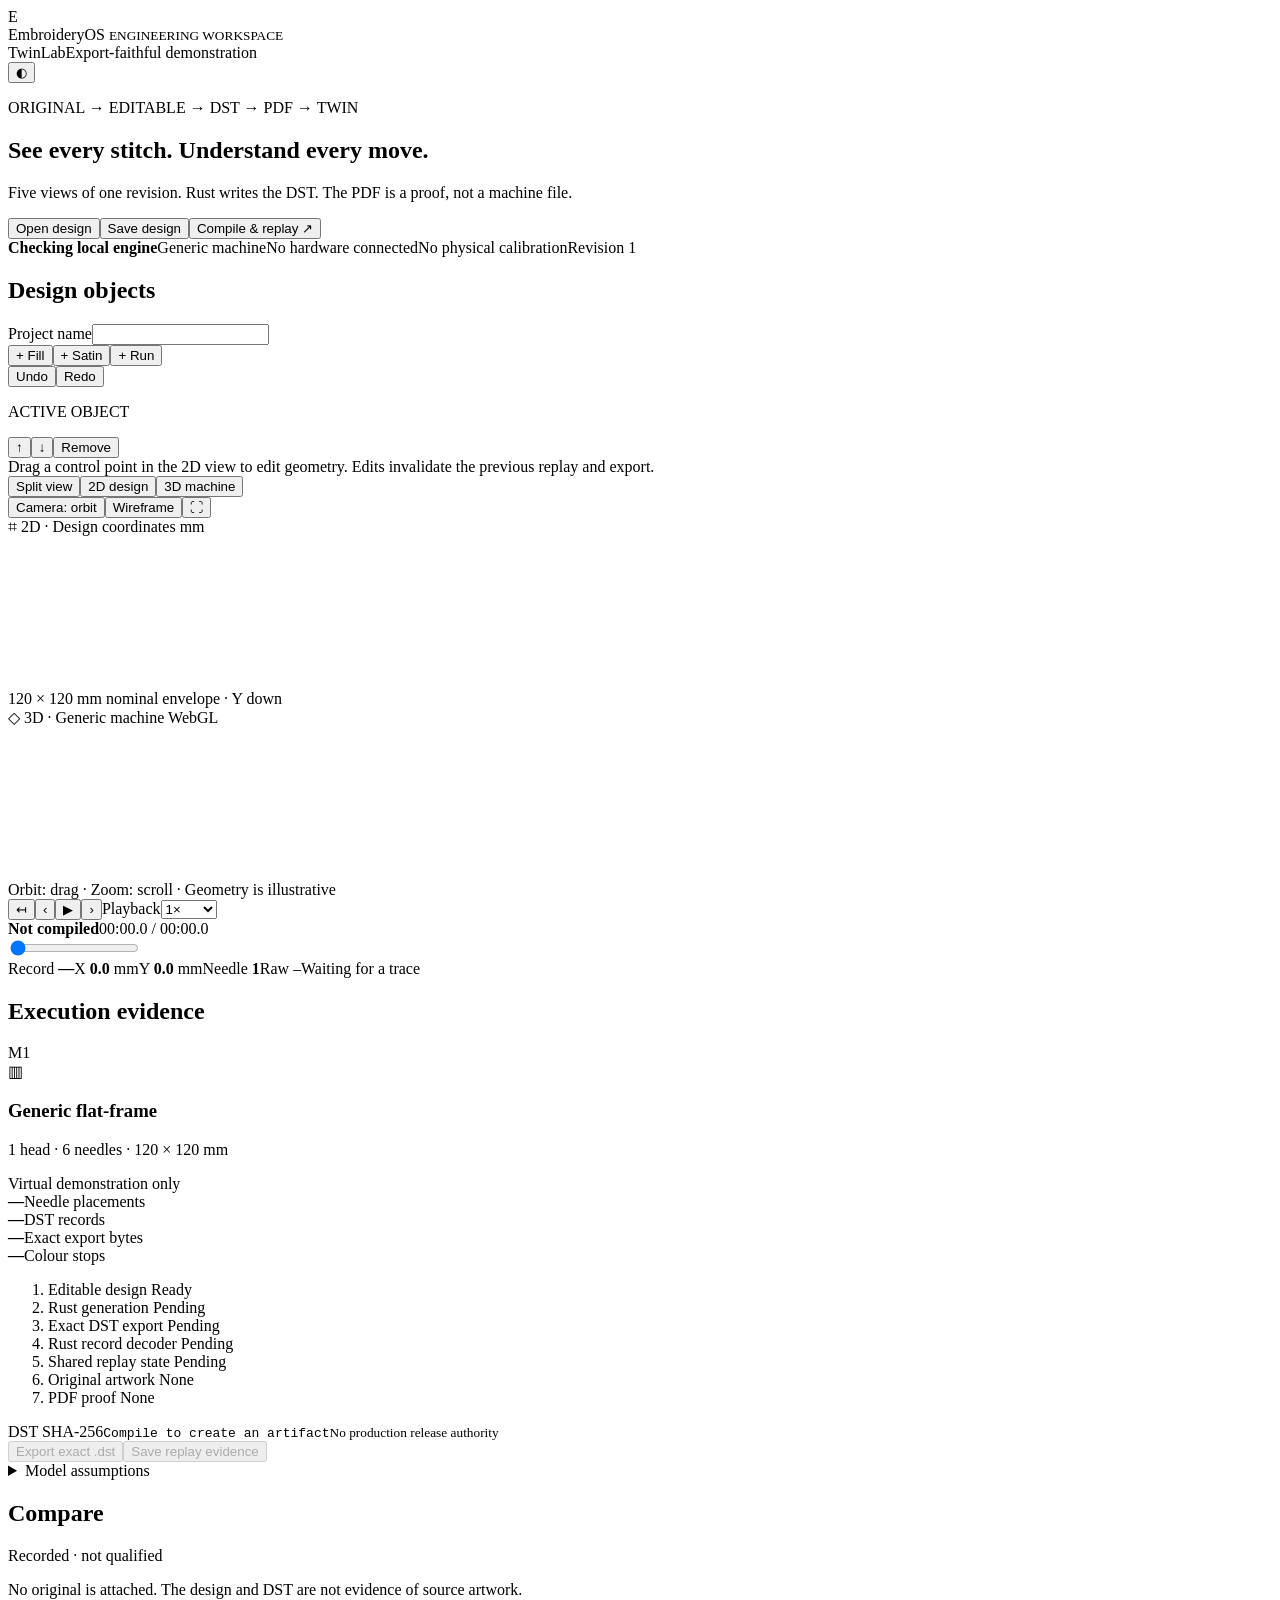
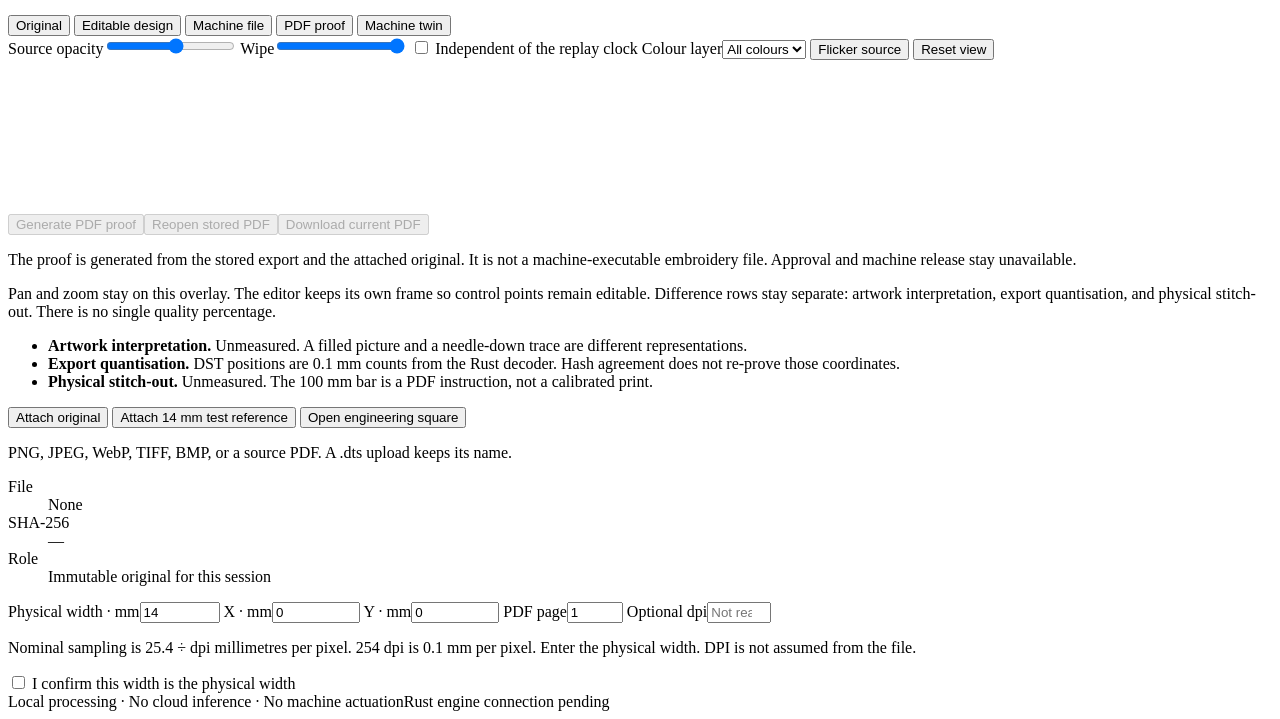
==== apps/twinlab/public/index.html @ 4ea98f9a "Add the studio, TwinLab replay, and Compare workspace. Rust remains the only stitch and DST authorit" ====
<!doctype html><html lang="en"><head><meta charset="utf-8"><meta name="viewport" content="width=device-width,initial-scale=1"><meta name="description" content="Local comparison of an original, the editable design, the exact DST, a PDF proof, and the machine twin. No machine is connected."><meta name="robots" content="noindex"><title>EmbroideryOS · Compare</title><link rel="icon" href="/favicon.svg"><link rel="stylesheet" href="/style.css"><script type="module" src="/app.mjs"></script></head>
<body>
<header class="topbar"><div class="brand"><span class="brand-icon">E</span><div>EmbroideryOS <small>ENGINEERING WORKSPACE</small></div></div><nav aria-label="Workspace"><span class="active-nav">TwinLab</span><span class="muted">Export-faithful demonstration</span></nav><button id="theme" title="Change appearance" aria-label="Toggle dark appearance">◐</button></header>
<main>
<section class="page-heading"><div><p class="eyebrow">ORIGINAL → EDITABLE → DST → PDF → TWIN</p><h1>See every stitch. Understand every move.</h1><p class="subtitle">Five views of one revision. Rust writes the DST. The PDF is a proof, not a machine file.</p></div><div class="heading-actions"><button id="open">Open design</button><button id="save">Save design</button><button id="compile" class="primary">Compile & replay <span>↗</span></button></div></section>
<section class="statusbar" aria-label="Execution status"><span class="status-dot"></span><strong id="mode">Checking local engine</strong><span>Generic machine</span><span>No hardware connected</span><span>No physical calibration</span><span id="revision" class="push-right">Revision 1</span></section>
<div id="message" role="status" aria-live="polite"></div>
<div class="workspace">
<aside class="panel objects-panel"><div class="panel-heading"><h2>Design objects</h2><span id="object-count" class="counter"></span></div><label class="field">Project name<input id="name" maxlength="16" autocomplete="off"></label><div id="objects" role="list" aria-label="Design objects"></div><div class="add-row"><button id="add-fill">+ Fill</button><button id="add-satin">+ Satin</button><button id="add-running">+ Run</button></div><div class="edit-tools"><button id="undo">Undo</button><button id="redo">Redo</button></div><div class="section-rule"></div><p class="eyebrow">ACTIVE OBJECT</p><div id="inspector"></div><div class="object-actions"><button id="up" aria-label="Move object earlier">↑</button><button id="down" aria-label="Move object later">↓</button><button id="remove">Remove</button></div><div class="note">Drag a control point in the 2D view to edit geometry. Edits invalidate the previous replay and export.</div></aside>
<section class="canvas-panel panel"><div class="canvas-toolbar"><div class="segmented" role="group" aria-label="View mode"><button data-view="split" class="chosen">Split view</button><button data-view="2d">2D design</button><button data-view="3d">3D machine</button></div><div class="toolbar-right"><button id="camera" title="Cycle 3D camera">Camera: orbit</button><button id="wire" aria-pressed="false">Wireframe</button><button id="fullscreen" aria-label="Open canvas fullscreen">⛶</button></div></div><div id="viewports" class="viewports split"><div id="view2d" class="viewport"><div class="view-label"><span class="view-symbol">⌗</span> 2D · Design coordinates <span class="view-unit">mm</span></div><canvas id="design-canvas" aria-label="2D embroidery design with editable control points" tabindex="0"></canvas><div class="viewport-note">120 × 120 mm nominal envelope · Y down</div></div><div id="view3d" class="viewport"><div class="view-label"><span class="view-symbol">◇</span> 3D · Generic machine <span class="view-unit">WebGL</span></div><canvas id="machine-canvas" aria-label="Interactive 3D embroidery machine; drag to orbit and scroll to zoom" tabindex="0"></canvas><div id="gl-warning" class="gl-warning" hidden></div><div class="viewport-note">Orbit: drag · Zoom: scroll · Geometry is illustrative</div></div></div><div class="transport"><div class="play-controls"><button id="start" aria-label="Rewind to start">↤</button><button id="back" aria-label="Previous record">‹</button><button id="play" class="primary" aria-label="Play or pause replay">▶</button><button id="next" aria-label="Next record">›</button><label class="speed-label">Playback<select id="speed" aria-label="Playback speed"><option value="0.25">0.25×</option><option value="1" selected>1×</option><option value="4">4×</option><option value="16">16×</option></select></label></div><div class="timeline"><div class="timeline-labels"><strong id="event-label">Not compiled</strong><span id="time-label">00:00.0 / 00:00.0</span></div><input id="scrub" type="range" min="0" max="1000" value="0" aria-label="Replay time"><div id="colour-stops" aria-label="Colour-stop markers"></div></div></div><div class="telemetry"><span>Record <strong id="record-value">—</strong></span><span>X <strong id="x-value">0.0</strong> mm</span><span>Y <strong id="y-value">0.0</strong> mm</span><span>Needle <strong id="needle-value">1</strong></span><span>Raw <code id="bytes-value">—</code></span><span class="push-right" id="sync-value">Waiting for a trace</span></div></section>
<aside class="panel evidence-panel"><div class="panel-heading"><h2>Execution evidence</h2><span class="tiny-tag">M1</span></div><div class="machine-card"><span class="machine-icon">▥</span><h3>Generic flat-frame</h3><p>1 head · 6 needles · 120 × 120 mm</p><span class="tag">Virtual demonstration only</span></div><div class="stats"><div><strong id="stitches-stat">—</strong><span>Needle placements</span></div><div><strong id="records-stat">—</strong><span>DST records</span></div><div><strong id="size-stat">—</strong><span>Exact export bytes</span></div><div><strong id="colours-stat">—</strong><span>Colour stops</span></div></div><ol class="pipeline" aria-label="Pipeline stages"><li id="stage-design">Editable design <span>Ready</span></li><li id="stage-rust">Rust generation <span>Pending</span></li><li id="stage-export">Exact DST export <span>Pending</span></li><li id="stage-decode">Rust record decoder <span>Pending</span></li><li id="stage-sync">Shared replay state <span>Pending</span></li><li id="stage-original">Original artwork <span>None</span></li><li id="stage-proof">PDF proof <span>None</span></li></ol><div class="hash-card"><span class="eyebrow">DST SHA-256</span><code id="hash">Compile to create an artifact</code><small id="integrity">No production release authority</small></div><button id="download" class="primary wide" disabled>Export exact .dst</button><button id="evidence" class="wide" disabled>Save replay evidence</button><details><summary>Model assumptions</summary><p>600 stitches/minute. Jump travel: 100 mm/s. Colour changes: 1 second. These are illustrative timings, not manufacturer specifications.</p><p>Raw jump records are preserved; trim signatures are not collapsed. Fabric deformation, collisions and machine acceptance are not qualified.</p></details></aside>
</div>
<section class="compare panel" aria-labelledby="compare-heading">
<div class="panel-heading"><h2 id="compare-heading">Compare</h2><span class="tiny-tag">Recorded · not qualified</span></div>
<p id="compare-status" class="compare-status">No original is attached. The design and DST are not evidence of source artwork.</p>
<div id="compare-tabs" class="segmented compare-tabs" role="tablist" aria-label="Compare views">
<button type="button" role="tab" id="tab-original" data-compare="original" aria-selected="true" aria-controls="pane-original" class="chosen">Original</button>
<button type="button" role="tab" id="tab-editable" data-compare="editable" aria-selected="false" aria-controls="pane-editable">Editable design</button>
<button type="button" role="tab" id="tab-machine" data-compare="machine" aria-selected="false" aria-controls="pane-machine">Machine file</button>
<button type="button" role="tab" id="tab-pdf" data-compare="pdf" aria-selected="false" aria-controls="pane-pdf">PDF proof</button>
<button type="button" role="tab" id="tab-twin" data-compare="twin" aria-selected="false" aria-controls="pane-twin">Machine twin</button>
</div>
<div class="compare-tools">
<label class="field">Source opacity<input id="overlay-opacity" type="range" min="0" max="100" value="55" aria-valuemin="0" aria-valuemax="100"></label>
<label class="field">Wipe<input id="overlay-wipe" type="range" min="0" max="100" value="100"></label>
<label class="check"><input id="overlay-independent" type="checkbox"> Independent of the replay clock</label>
<label class="field">Colour layer<select id="overlay-colour" aria-label="Colour layer"><option value="all">All colours</option></select></label>
<button type="button" id="overlay-flicker">Flicker source</button>
<button type="button" id="compare-reset">Reset view</button>
</div>
<canvas id="compare-canvas" aria-label="Shared millimetre overlay of the original, the editable outlines, and the decoded stitch trace" tabindex="0"></canvas>
<div class="compare-actions"><button type="button" id="proof-generate" class="primary" disabled>Generate PDF proof</button><button type="button" id="proof-reopen" disabled>Reopen stored PDF</button><button type="button" id="proof-download" disabled>Download current PDF</button></div>
<p id="proof-status" class="note">The proof is generated from the stored export and the attached original. It is not a machine-executable embroidery file. Approval and machine release stay unavailable.</p>
<p class="note">Pan and zoom stay on this overlay. The editor keeps its own frame so control points remain editable. Difference rows stay separate: artwork interpretation, export quantisation, and physical stitch-out. There is no single quality percentage.</p>
<ul class="differences">
<li><strong>Artwork interpretation.</strong> <span id="diff-art">Unmeasured. A filled picture and a needle-down trace are different representations.</span></li>
<li><strong>Export quantisation.</strong> <span id="diff-export">DST positions are 0.1 mm counts from the Rust decoder. Hash agreement does not re-prove those coordinates.</span></li>
<li><strong>Physical stitch-out.</strong> <span id="diff-physical">Unmeasured. The 100 mm bar is a PDF instruction, not a calibrated print.</span></li>
</ul>
<div id="pane-original" role="tabpanel" aria-labelledby="tab-original" data-compare-pane="original">
<div class="compare-grid">
<div>
<button type="button" id="choose-original">Attach original</button>
<button type="button" id="attach-reference">Attach 14 mm test reference</button>
<button type="button" id="open-square">Open engineering square</button>
<p id="original-route" class="note">PNG, JPEG, WebP, TIFF, BMP, or a source PDF. A .dts upload keeps its name.</p>
<dl class="facts"><div><dt>File</dt><dd id="original-name">None</dd></div><div><dt>SHA-256</dt><dd id="original-hash">—</dd></div><div><dt>Role</dt><dd>Immutable original for this session</dd></div></dl>
<label class="field">Physical width · mm<input id="source-width" type="number" min="0.1" max="2000" step="0.1" value="14"></label>
<label class="field">X · mm<input id="source-x" type="number" min="-2000" max="2000" step="0.1" value="0"></label>
<label class="field">Y · mm<input id="source-y" type="number" min="-2000" max="2000" step="0.1" value="0"></label>
<label class="field">PDF page<input id="source-page" type="number" min="1" max="100" step="1" value="1"></label>
<label class="field">Optional dpi<input id="source-dpi" type="number" min="1" max="4800" step="1" placeholder="Not read from the file"></label>
<p id="scale-note" class="note">Nominal sampling is 25.4 ÷ dpi millimetres per pixel. 254 dpi is 0.1 mm per pixel. Enter the physical width. DPI is not assumed from the file.</p>
<label class="check"><input id="scale-confirm" type="checkbox"> I confirm this width is the physical width</label>
</div>
<img id="original-preview" alt="" hidden>
</div>
</div>
<div id="pane-editable" role="tabpanel" aria-labelledby="tab-editable" data-compare-pane="editable" hidden>
<p class="note">Native objects stay editable above. Exporting DST does not keep those object identities.</p>
<ul id="editable-list"></ul>
</div>
<div id="pane-machine" role="tabpanel" aria-labelledby="tab-machine" data-compare-pane="machine" hidden>
<p id="machine-summary" class="note">Compile this revision to decode its DST.</p>
<pre id="machine-window">No current machine file.</pre>
</div>
<div id="pane-pdf" role="tabpanel" aria-labelledby="tab-pdf" data-compare-pane="pdf" hidden>
<div id="proof-slot"></div>
</div>
<div id="pane-twin" role="tabpanel" aria-labelledby="tab-twin" data-compare-pane="twin" hidden>
<p id="twin-summary" class="note">The 2D and 3D views above replay the selected export. There is no second stitch engine in the page.</p>
<p id="twin-event" class="note">Waiting for a trace.</p>
</div>
</section>
<footer><span>Local processing · No cloud inference · No machine actuation</span><span id="engine-version">Rust engine connection pending</span></footer>
<input id="file-input" type="file" accept=".json,application/json" hidden>
<input id="original-input" type="file" accept=".png,.jpg,.jpeg,.webp,.tif,.tiff,.bmp,.pdf,.dts,image/*,application/pdf" hidden>
</main></body></html>
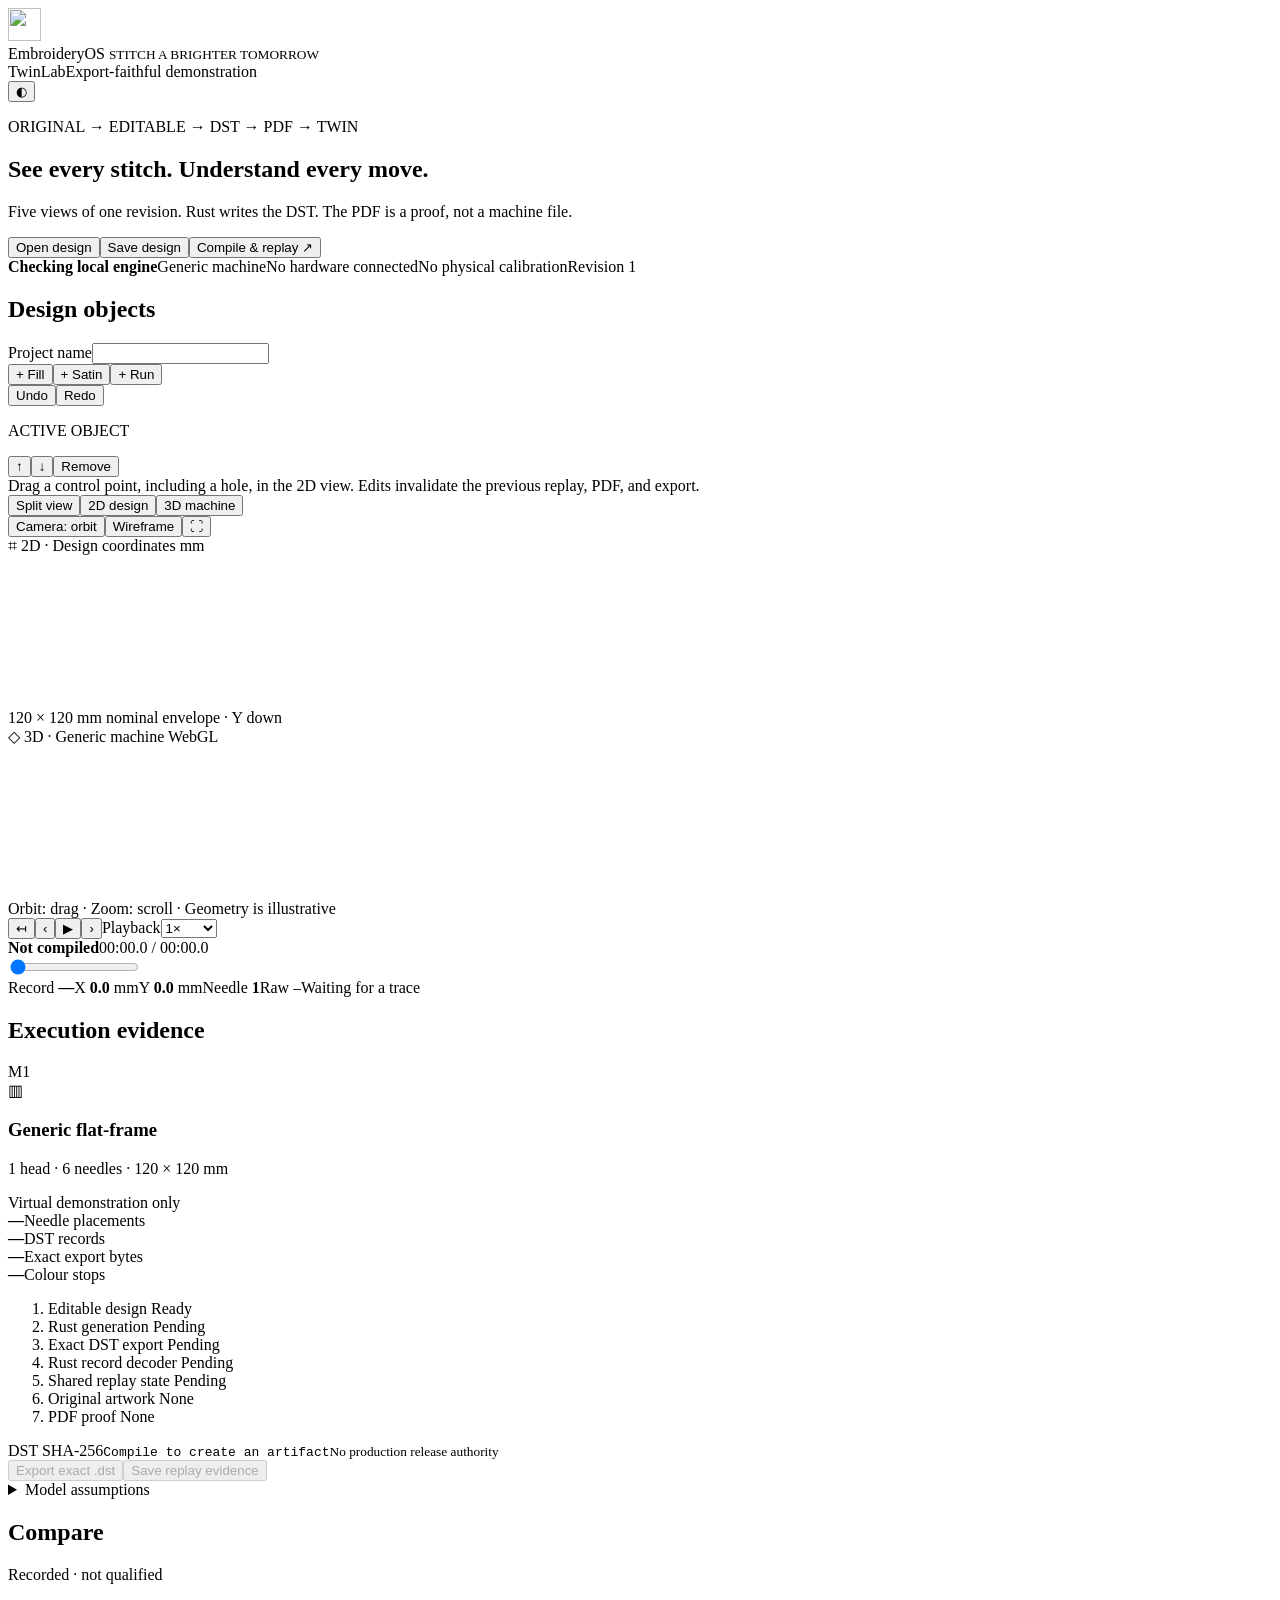
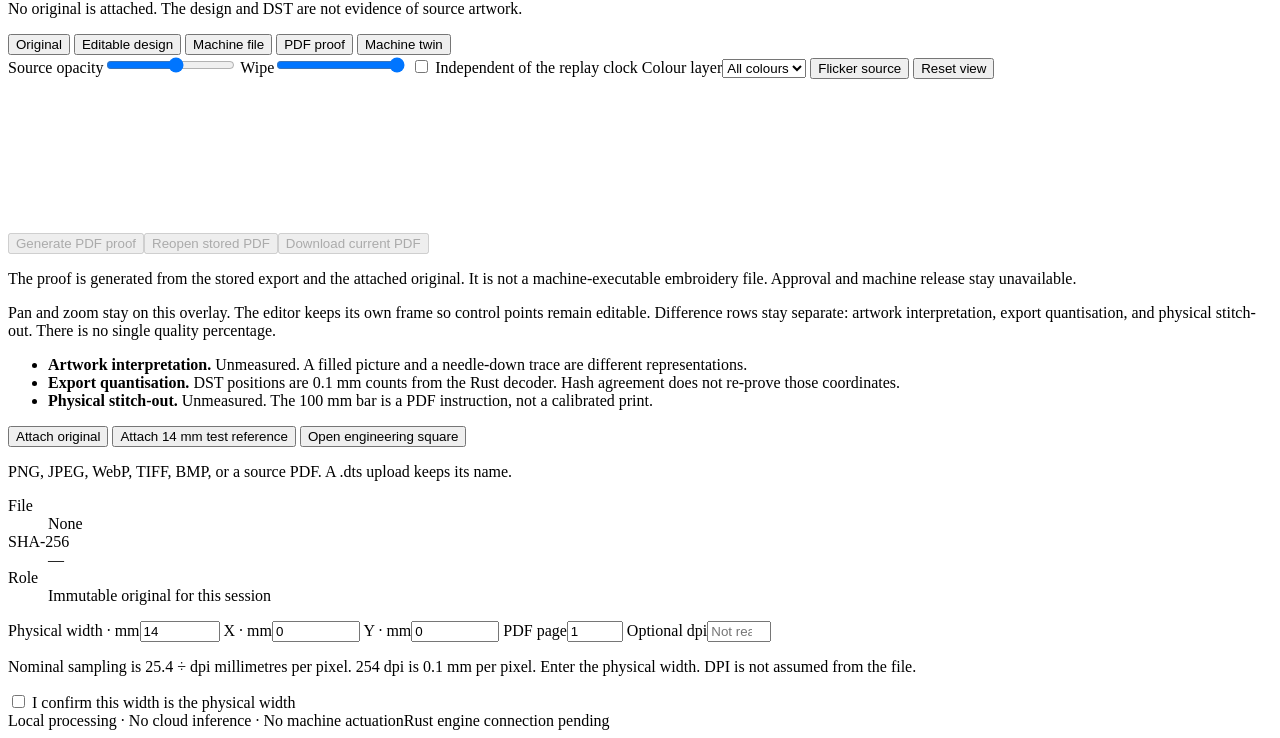
==== commit 23bd144a: "Add hole-aware fill, the studio shell, and geometry proposals. Rust can sew one simple fill with exp" ====
--- a/apps/twinlab/public/index.html
+++ b/apps/twinlab/public/index.html
@@ -1,12 +1,12 @@
 <!doctype html><html lang="en"><head><meta charset="utf-8"><meta name="viewport" content="width=device-width,initial-scale=1"><meta name="description" content="Local comparison of an original, the editable design, the exact DST, a PDF proof, and the machine twin. No machine is connected."><meta name="robots" content="noindex"><title>EmbroideryOS · Compare</title><link rel="icon" href="/favicon.svg"><link rel="stylesheet" href="/style.css"><script type="module" src="/app.mjs"></script></head>
 <body>
-<header class="topbar"><div class="brand"><span class="brand-icon">E</span><div>EmbroideryOS <small>ENGINEERING WORKSPACE</small></div></div><nav aria-label="Workspace"><span class="active-nav">TwinLab</span><span class="muted">Export-faithful demonstration</span></nav><button id="theme" title="Change appearance" aria-label="Toggle dark appearance">◐</button></header>
+<header class="topbar"><div class="brand"><img class="logo" src="/favicon.svg" alt="" width="33" height="33"><div>EmbroideryOS <small>STITCH A BRIGHTER TOMORROW</small></div></div><nav aria-label="Workspace"><span class="active-nav">TwinLab</span><span class="muted">Export-faithful demonstration</span></nav><button id="theme" title="Change appearance" aria-label="Toggle dark appearance">◐</button></header>
 <main>
 <section class="page-heading"><div><p class="eyebrow">ORIGINAL → EDITABLE → DST → PDF → TWIN</p><h1>See every stitch. Understand every move.</h1><p class="subtitle">Five views of one revision. Rust writes the DST. The PDF is a proof, not a machine file.</p></div><div class="heading-actions"><button id="open">Open design</button><button id="save">Save design</button><button id="compile" class="primary">Compile & replay <span>↗</span></button></div></section>
 <section class="statusbar" aria-label="Execution status"><span class="status-dot"></span><strong id="mode">Checking local engine</strong><span>Generic machine</span><span>No hardware connected</span><span>No physical calibration</span><span id="revision" class="push-right">Revision 1</span></section>
 <div id="message" role="status" aria-live="polite"></div>
 <div class="workspace">
-<aside class="panel objects-panel"><div class="panel-heading"><h2>Design objects</h2><span id="object-count" class="counter"></span></div><label class="field">Project name<input id="name" maxlength="16" autocomplete="off"></label><div id="objects" role="list" aria-label="Design objects"></div><div class="add-row"><button id="add-fill">+ Fill</button><button id="add-satin">+ Satin</button><button id="add-running">+ Run</button></div><div class="edit-tools"><button id="undo">Undo</button><button id="redo">Redo</button></div><div class="section-rule"></div><p class="eyebrow">ACTIVE OBJECT</p><div id="inspector"></div><div class="object-actions"><button id="up" aria-label="Move object earlier">↑</button><button id="down" aria-label="Move object later">↓</button><button id="remove">Remove</button></div><div class="note">Drag a control point in the 2D view to edit geometry. Edits invalidate the previous replay and export.</div></aside>
+<aside class="panel objects-panel"><div class="panel-heading"><h2>Design objects</h2><span id="object-count" class="counter"></span></div><label class="field">Project name<input id="name" maxlength="16" autocomplete="off"></label><div id="objects" role="list" aria-label="Design objects"></div><div class="add-row"><button id="add-fill">+ Fill</button><button id="add-satin">+ Satin</button><button id="add-running">+ Run</button></div><div class="edit-tools"><button id="undo">Undo</button><button id="redo">Redo</button></div><div class="section-rule"></div><p class="eyebrow">ACTIVE OBJECT</p><div id="inspector"></div><div class="object-actions"><button id="up" aria-label="Move object earlier">↑</button><button id="down" aria-label="Move object later">↓</button><button id="remove">Remove</button></div><div class="note">Drag a control point, including a hole, in the 2D view. Edits invalidate the previous replay, PDF, and export.</div></aside>
 <section class="canvas-panel panel"><div class="canvas-toolbar"><div class="segmented" role="group" aria-label="View mode"><button data-view="split" class="chosen">Split view</button><button data-view="2d">2D design</button><button data-view="3d">3D machine</button></div><div class="toolbar-right"><button id="camera" title="Cycle 3D camera">Camera: orbit</button><button id="wire" aria-pressed="false">Wireframe</button><button id="fullscreen" aria-label="Open canvas fullscreen">⛶</button></div></div><div id="viewports" class="viewports split"><div id="view2d" class="viewport"><div class="view-label"><span class="view-symbol">⌗</span> 2D · Design coordinates <span class="view-unit">mm</span></div><canvas id="design-canvas" aria-label="2D embroidery design with editable control points" tabindex="0"></canvas><div class="viewport-note">120 × 120 mm nominal envelope · Y down</div></div><div id="view3d" class="viewport"><div class="view-label"><span class="view-symbol">◇</span> 3D · Generic machine <span class="view-unit">WebGL</span></div><canvas id="machine-canvas" aria-label="Interactive 3D embroidery machine; drag to orbit and scroll to zoom" tabindex="0"></canvas><div id="gl-warning" class="gl-warning" hidden></div><div class="viewport-note">Orbit: drag · Zoom: scroll · Geometry is illustrative</div></div></div><div class="transport"><div class="play-controls"><button id="start" aria-label="Rewind to start">↤</button><button id="back" aria-label="Previous record">‹</button><button id="play" class="primary" aria-label="Play or pause replay">▶</button><button id="next" aria-label="Next record">›</button><label class="speed-label">Playback<select id="speed" aria-label="Playback speed"><option value="0.25">0.25×</option><option value="1" selected>1×</option><option value="4">4×</option><option value="16">16×</option></select></label></div><div class="timeline"><div class="timeline-labels"><strong id="event-label">Not compiled</strong><span id="time-label">00:00.0 / 00:00.0</span></div><input id="scrub" type="range" min="0" max="1000" value="0" aria-label="Replay time"><div id="colour-stops" aria-label="Colour-stop markers"></div></div></div><div class="telemetry"><span>Record <strong id="record-value">—</strong></span><span>X <strong id="x-value">0.0</strong> mm</span><span>Y <strong id="y-value">0.0</strong> mm</span><span>Needle <strong id="needle-value">1</strong></span><span>Raw <code id="bytes-value">—</code></span><span class="push-right" id="sync-value">Waiting for a trace</span></div></section>
 <aside class="panel evidence-panel"><div class="panel-heading"><h2>Execution evidence</h2><span class="tiny-tag">M1</span></div><div class="machine-card"><span class="machine-icon">▥</span><h3>Generic flat-frame</h3><p>1 head · 6 needles · 120 × 120 mm</p><span class="tag">Virtual demonstration only</span></div><div class="stats"><div><strong id="stitches-stat">—</strong><span>Needle placements</span></div><div><strong id="records-stat">—</strong><span>DST records</span></div><div><strong id="size-stat">—</strong><span>Exact export bytes</span></div><div><strong id="colours-stat">—</strong><span>Colour stops</span></div></div><ol class="pipeline" aria-label="Pipeline stages"><li id="stage-design">Editable design <span>Ready</span></li><li id="stage-rust">Rust generation <span>Pending</span></li><li id="stage-export">Exact DST export <span>Pending</span></li><li id="stage-decode">Rust record decoder <span>Pending</span></li><li id="stage-sync">Shared replay state <span>Pending</span></li><li id="stage-original">Original artwork <span>None</span></li><li id="stage-proof">PDF proof <span>None</span></li></ol><div class="hash-card"><span class="eyebrow">DST SHA-256</span><code id="hash">Compile to create an artifact</code><small id="integrity">No production release authority</small></div><button id="download" class="primary wide" disabled>Export exact .dst</button><button id="evidence" class="wide" disabled>Save replay evidence</button><details><summary>Model assumptions</summary><p>600 stitches/minute. Jump travel: 100 mm/s. Colour changes: 1 second. These are illustrative timings, not manufacturer specifications.</p><p>Raw jump records are preserved; trim signatures are not collapsed. Fabric deformation, collisions and machine acceptance are not qualified.</p></details></aside>
 </div>
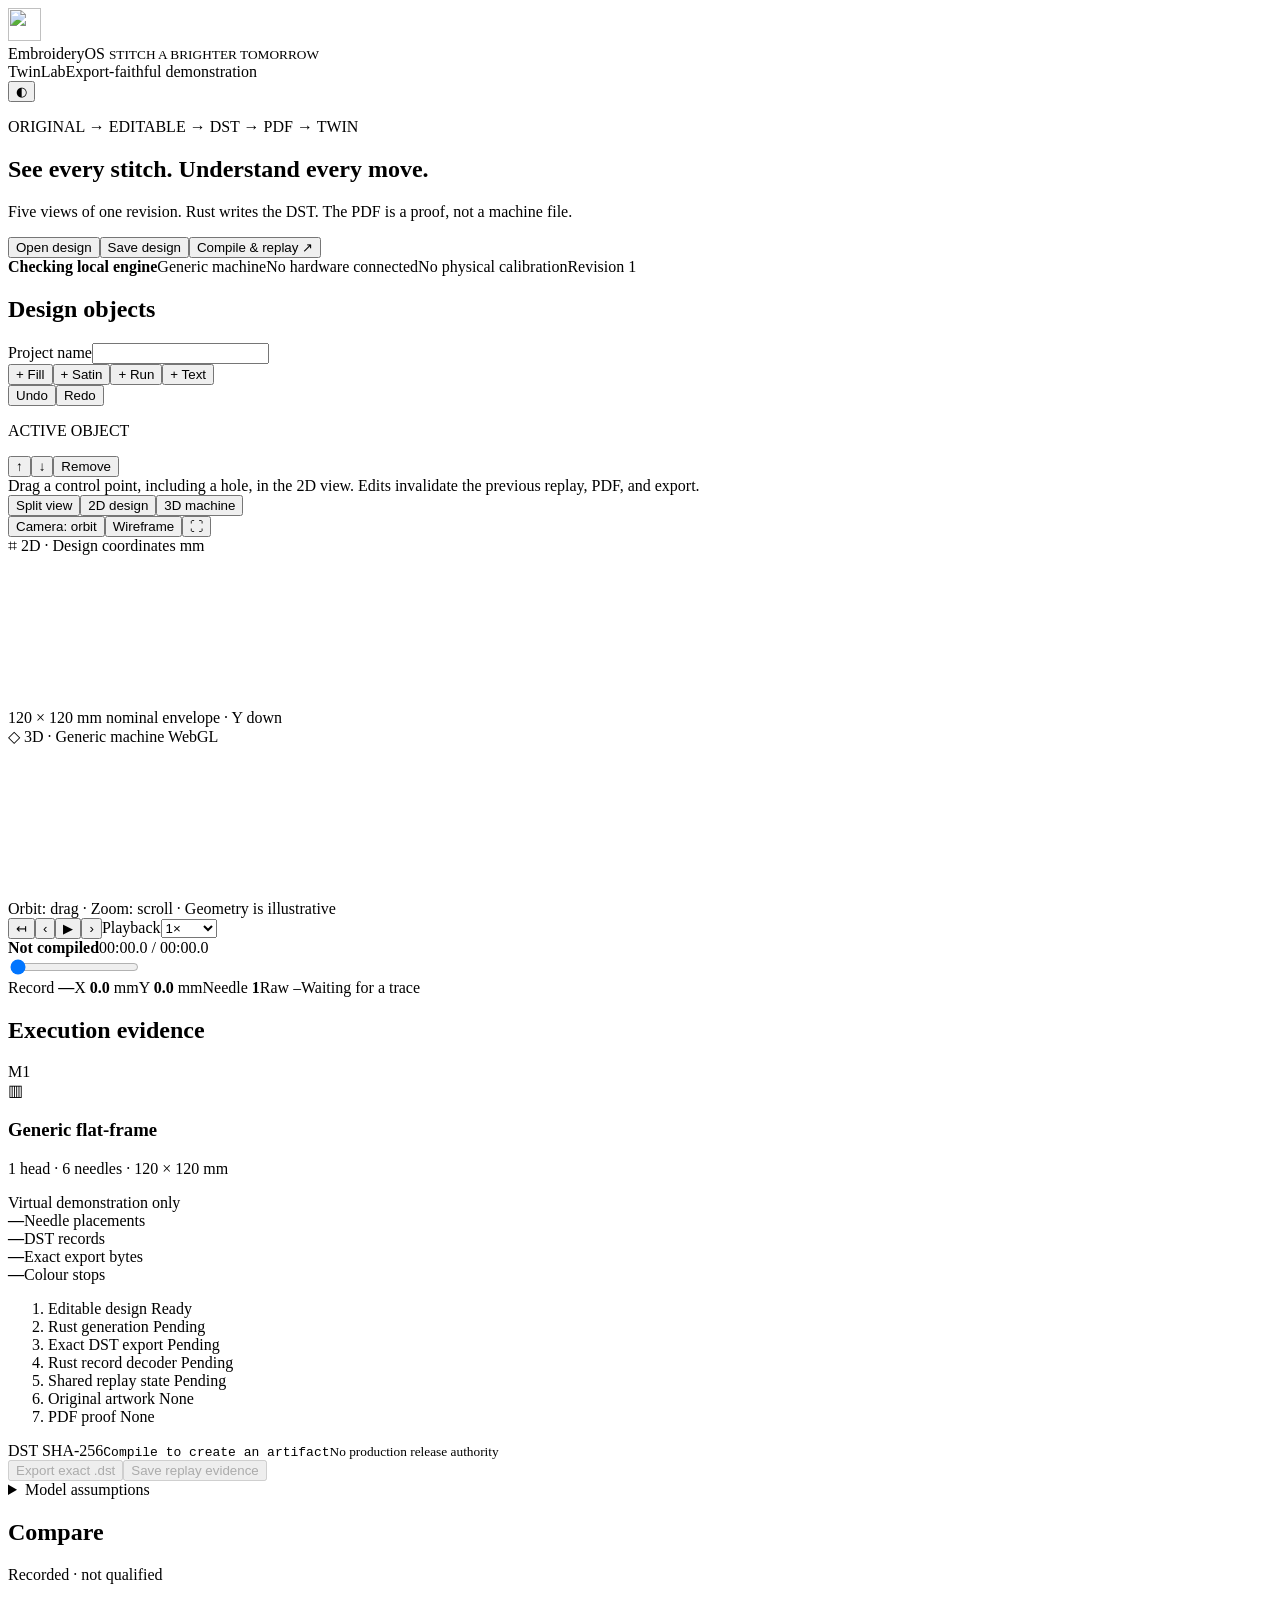
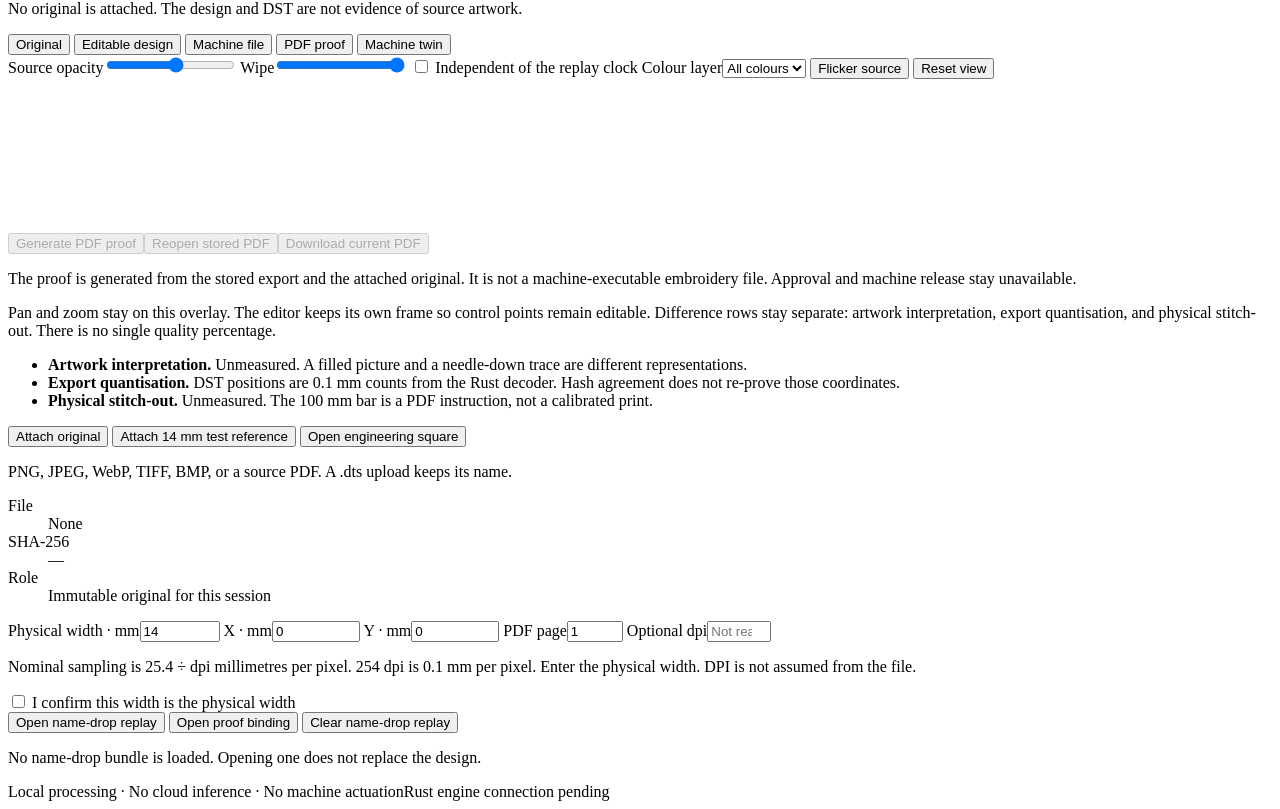
==== commit 353fb9bf: "Add satin, lettering, batch, Compare handoff, and creative artwork. Keep stitch authority in Rust an" ====
--- a/apps/twinlab/public/index.html
+++ b/apps/twinlab/public/index.html
@@ -5,8 +5,9 @@
 <section class="page-heading"><div><p class="eyebrow">ORIGINAL → EDITABLE → DST → PDF → TWIN</p><h1>See every stitch. Understand every move.</h1><p class="subtitle">Five views of one revision. Rust writes the DST. The PDF is a proof, not a machine file.</p></div><div class="heading-actions"><button id="open">Open design</button><button id="save">Save design</button><button id="compile" class="primary">Compile & replay <span>↗</span></button></div></section>
 <section class="statusbar" aria-label="Execution status"><span class="status-dot"></span><strong id="mode">Checking local engine</strong><span>Generic machine</span><span>No hardware connected</span><span>No physical calibration</span><span id="revision" class="push-right">Revision 1</span></section>
 <div id="message" role="status" aria-live="polite"></div>
+<p id="phases"></p>
 <div class="workspace">
-<aside class="panel objects-panel"><div class="panel-heading"><h2>Design objects</h2><span id="object-count" class="counter"></span></div><label class="field">Project name<input id="name" maxlength="16" autocomplete="off"></label><div id="objects" role="list" aria-label="Design objects"></div><div class="add-row"><button id="add-fill">+ Fill</button><button id="add-satin">+ Satin</button><button id="add-running">+ Run</button></div><div class="edit-tools"><button id="undo">Undo</button><button id="redo">Redo</button></div><div class="section-rule"></div><p class="eyebrow">ACTIVE OBJECT</p><div id="inspector"></div><div class="object-actions"><button id="up" aria-label="Move object earlier">↑</button><button id="down" aria-label="Move object later">↓</button><button id="remove">Remove</button></div><div class="note">Drag a control point, including a hole, in the 2D view. Edits invalidate the previous replay, PDF, and export.</div></aside>
+<aside class="panel objects-panel"><div class="panel-heading"><h2>Design objects</h2><span id="object-count" class="counter"></span></div><label class="field">Project name<input id="name" maxlength="16" autocomplete="off"></label><div id="objects" role="list" aria-label="Design objects"></div><div class="add-row"><button id="add-fill">+ Fill</button><button id="add-satin">+ Satin</button><button id="add-running">+ Run</button><button id="add-text">+ Text</button></div><div class="edit-tools"><button id="undo">Undo</button><button id="redo">Redo</button></div><div class="section-rule"></div><p class="eyebrow">ACTIVE OBJECT</p><div id="inspector"></div><div class="object-actions"><button id="up" aria-label="Move object earlier">↑</button><button id="down" aria-label="Move object later">↓</button><button id="remove">Remove</button></div><div class="note">Drag a control point, including a hole, in the 2D view. Edits invalidate the previous replay, PDF, and export.</div></aside>
 <section class="canvas-panel panel"><div class="canvas-toolbar"><div class="segmented" role="group" aria-label="View mode"><button data-view="split" class="chosen">Split view</button><button data-view="2d">2D design</button><button data-view="3d">3D machine</button></div><div class="toolbar-right"><button id="camera" title="Cycle 3D camera">Camera: orbit</button><button id="wire" aria-pressed="false">Wireframe</button><button id="fullscreen" aria-label="Open canvas fullscreen">⛶</button></div></div><div id="viewports" class="viewports split"><div id="view2d" class="viewport"><div class="view-label"><span class="view-symbol">⌗</span> 2D · Design coordinates <span class="view-unit">mm</span></div><canvas id="design-canvas" aria-label="2D embroidery design with editable control points" tabindex="0"></canvas><div class="viewport-note">120 × 120 mm nominal envelope · Y down</div></div><div id="view3d" class="viewport"><div class="view-label"><span class="view-symbol">◇</span> 3D · Generic machine <span class="view-unit">WebGL</span></div><canvas id="machine-canvas" aria-label="Interactive 3D embroidery machine; drag to orbit and scroll to zoom" tabindex="0"></canvas><div id="gl-warning" class="gl-warning" hidden></div><div class="viewport-note">Orbit: drag · Zoom: scroll · Geometry is illustrative</div></div></div><div class="transport"><div class="play-controls"><button id="start" aria-label="Rewind to start">↤</button><button id="back" aria-label="Previous record">‹</button><button id="play" class="primary" aria-label="Play or pause replay">▶</button><button id="next" aria-label="Next record">›</button><label class="speed-label">Playback<select id="speed" aria-label="Playback speed"><option value="0.25">0.25×</option><option value="1" selected>1×</option><option value="4">4×</option><option value="16">16×</option></select></label></div><div class="timeline"><div class="timeline-labels"><strong id="event-label">Not compiled</strong><span id="time-label">00:00.0 / 00:00.0</span></div><input id="scrub" type="range" min="0" max="1000" value="0" aria-label="Replay time"><div id="colour-stops" aria-label="Colour-stop markers"></div></div></div><div class="telemetry"><span>Record <strong id="record-value">—</strong></span><span>X <strong id="x-value">0.0</strong> mm</span><span>Y <strong id="y-value">0.0</strong> mm</span><span>Needle <strong id="needle-value">1</strong></span><span>Raw <code id="bytes-value">—</code></span><span class="push-right" id="sync-value">Waiting for a trace</span></div></section>
 <aside class="panel evidence-panel"><div class="panel-heading"><h2>Execution evidence</h2><span class="tiny-tag">M1</span></div><div class="machine-card"><span class="machine-icon">▥</span><h3>Generic flat-frame</h3><p>1 head · 6 needles · 120 × 120 mm</p><span class="tag">Virtual demonstration only</span></div><div class="stats"><div><strong id="stitches-stat">—</strong><span>Needle placements</span></div><div><strong id="records-stat">—</strong><span>DST records</span></div><div><strong id="size-stat">—</strong><span>Exact export bytes</span></div><div><strong id="colours-stat">—</strong><span>Colour stops</span></div></div><ol class="pipeline" aria-label="Pipeline stages"><li id="stage-design">Editable design <span>Ready</span></li><li id="stage-rust">Rust generation <span>Pending</span></li><li id="stage-export">Exact DST export <span>Pending</span></li><li id="stage-decode">Rust record decoder <span>Pending</span></li><li id="stage-sync">Shared replay state <span>Pending</span></li><li id="stage-original">Original artwork <span>None</span></li><li id="stage-proof">PDF proof <span>None</span></li></ol><div class="hash-card"><span class="eyebrow">DST SHA-256</span><code id="hash">Compile to create an artifact</code><small id="integrity">No production release authority</small></div><button id="download" class="primary wide" disabled>Export exact .dst</button><button id="evidence" class="wide" disabled>Save replay evidence</button><details><summary>Model assumptions</summary><p>600 stitches/minute. Jump travel: 100 mm/s. Colour changes: 1 second. These are illustrative timings, not manufacturer specifications.</p><p>Raw jump records are preserved; trim signatures are not collapsed. Fabric deformation, collisions and machine acceptance are not qualified.</p></details></aside>
 </div>
@@ -71,8 +72,16 @@
 <p id="twin-summary" class="note">The 2D and 3D views above replay the selected export. There is no second stitch engine in the page.</p>
 <p id="twin-event" class="note">Waiting for a trace.</p>
 </div>
+<div class="compare-actions">
+<button type="button" id="open-name-drop">Open name-drop replay</button>
+<button type="button" id="open-name-drop-proof">Open proof binding</button>
+<button type="button" id="clear-name-drop">Clear name-drop replay</button>
+</div>
+<p id="name-drop-status" class="note">No name-drop bundle is loaded. Opening one does not replace the design.</p>
 </section>
 <footer><span>Local processing · No cloud inference · No machine actuation</span><span id="engine-version">Rust engine connection pending</span></footer>
 <input id="file-input" type="file" accept=".json,application/json" hidden>
+<input id="name-drop-input" type="file" accept=".json,application/json" hidden>
+<input id="name-drop-proof-input" type="file" accept=".json,application/json" hidden>
 <input id="original-input" type="file" accept=".png,.jpg,.jpeg,.webp,.tif,.tiff,.bmp,.pdf,.dts,image/*,application/pdf" hidden>
 </main></body></html>
